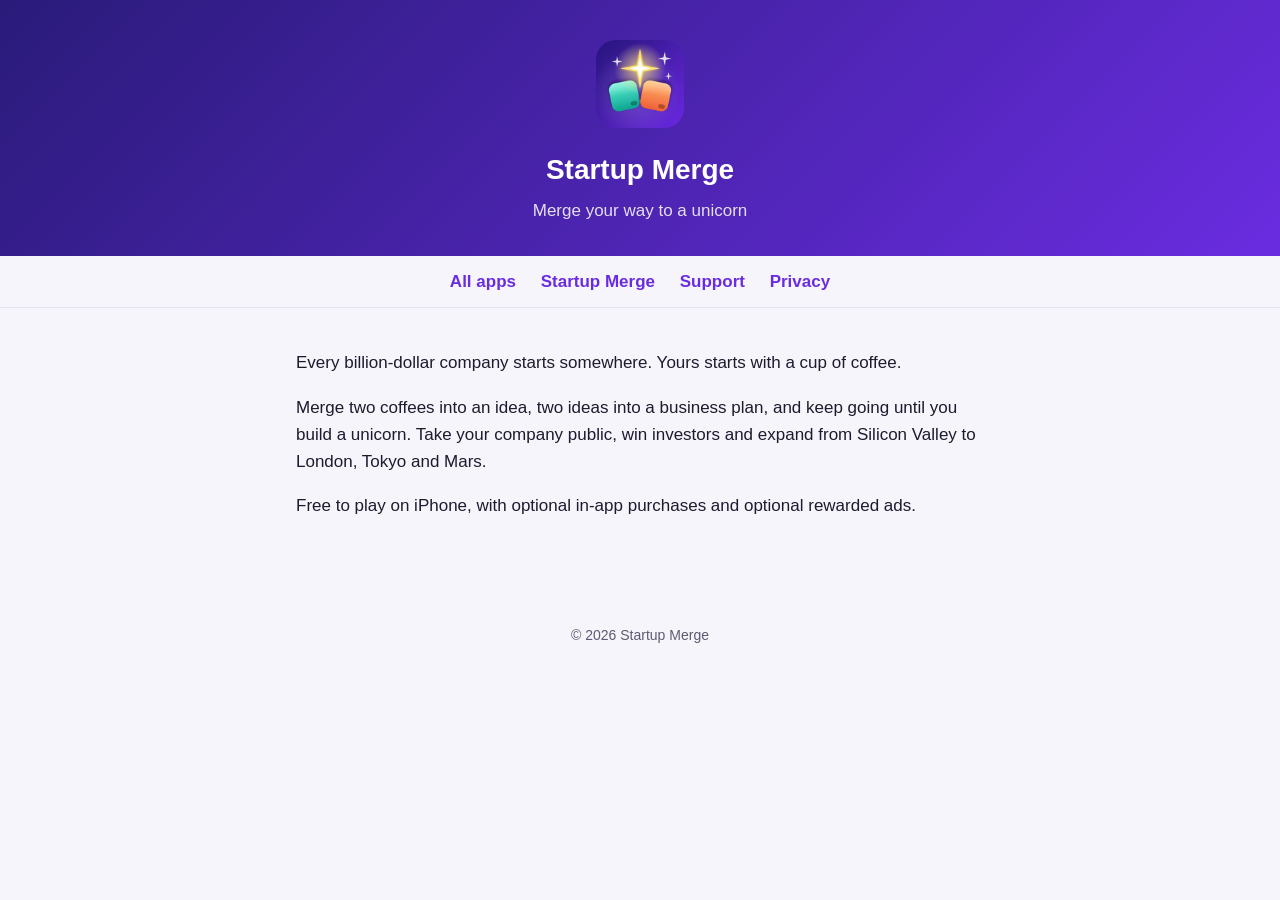
==== startup-merge/index.html @ a80f6d12 "Add support and privacy pages for Startup Merge Co-Authored-By: Claude Opus 5.5 <noreply@anthropic.c" ====
<!doctype html>
<html lang="en">
<head>
  <meta charset="utf-8">
  <meta name="viewport" content="width=device-width, initial-scale=1">
  <title>Startup Merge</title>
  <meta name="description" content="Merge your way from a cup of coffee to a billion-dollar unicorn, take your company public and expand to Mars.">
  <link rel="icon" href="icon.png">
  <link rel="stylesheet" href="../style.css">
</head>
<body>
  <header>
    <img src="icon.png" alt="Startup Merge app icon">
    <h1>Startup Merge</h1>
    <p>Merge your way to a unicorn</p>
  </header>
  <nav>
    <a href="../">All apps</a>
    <a href="index.html">Startup Merge</a>
    <a href="support.html">Support</a>
    <a href="privacy.html">Privacy</a>
  </nav>
  <main>
    <p>Every billion-dollar company starts somewhere. Yours starts with a cup of coffee.</p>
    <p>Merge two coffees into an idea, two ideas into a business plan, and keep going
    until you build a unicorn. Take your company public, win investors and expand from
    Silicon Valley to London, Tokyo and Mars.</p>
    <p>Free to play on iPhone, with optional in-app purchases and optional rewarded ads.</p>
  </main>
  <footer>© 2026 Startup Merge</footer>
</body>
</html>
---- style.css ----
:root {
  --bg: #f6f5fb;
  --card: #ffffff;
  --text: #1d1b2e;
  --muted: #5d5a73;
  --accent: #6a2ce0;
  --accent-dark: #2a1b7a;
  --line: #e4e1f0;
}

@media (prefers-color-scheme: dark) {
  :root {
    --bg: #13111f;
    --card: #1e1b30;
    --text: #f1effa;
    --muted: #aaa6c2;
    --accent: #a98bff;
    --line: #2e2a45;
  }
}

* { box-sizing: border-box; }

body {
  margin: 0;
  background: var(--bg);
  color: var(--text);
  font: 17px/1.6 -apple-system, BlinkMacSystemFont, "Segoe UI", Roboto, Helvetica, Arial, sans-serif;
}

header {
  background: linear-gradient(135deg, var(--accent-dark), #6a2ce0);
  color: #fff;
  padding: 40px 16px 32px;
  text-align: center;
}

header img { width: 88px; height: 88px; border-radius: 20px; }
header h1 { margin: 12px 0 4px; font-size: 28px; }
header p { margin: 0; opacity: 0.85; }

nav { text-align: center; padding: 12px 16px; border-bottom: 1px solid var(--line); }
nav a { margin: 0 10px; color: var(--accent); text-decoration: none; font-weight: 600; }

main {
  max-width: 720px;
  margin: 0 auto;
  padding: 24px 16px 64px;
}

h2 { margin-top: 36px; font-size: 22px; }
h3 { margin-top: 24px; font-size: 18px; }
a { color: var(--accent); }
.muted { color: var(--muted); }

.card {
  background: var(--card);
  border: 1px solid var(--line);
  border-radius: 16px;
  padding: 4px 20px;
  margin: 16px 0;
}

table { width: 100%; border-collapse: collapse; font-size: 15px; }
th, td { text-align: left; padding: 8px 6px; border-bottom: 1px solid var(--line); vertical-align: top; }

footer { text-align: center; color: var(--muted); font-size: 14px; padding: 24px 16px; }

.app-card {
  display: flex;
  gap: 16px;
  align-items: center;
  background: var(--card);
  border: 1px solid var(--line);
  border-radius: 16px;
  padding: 16px;
  margin: 16px 0;
}

.app-card img { width: 72px; height: 72px; border-radius: 16px; flex-shrink: 0; }
.app-card h2 { margin: 0; font-size: 20px; }
.app-card h2 a { color: var(--text); text-decoration: none; }
.app-card p { margin: 4px 0 0; }
.app-card .links a { margin-right: 14px; font-weight: 600; }
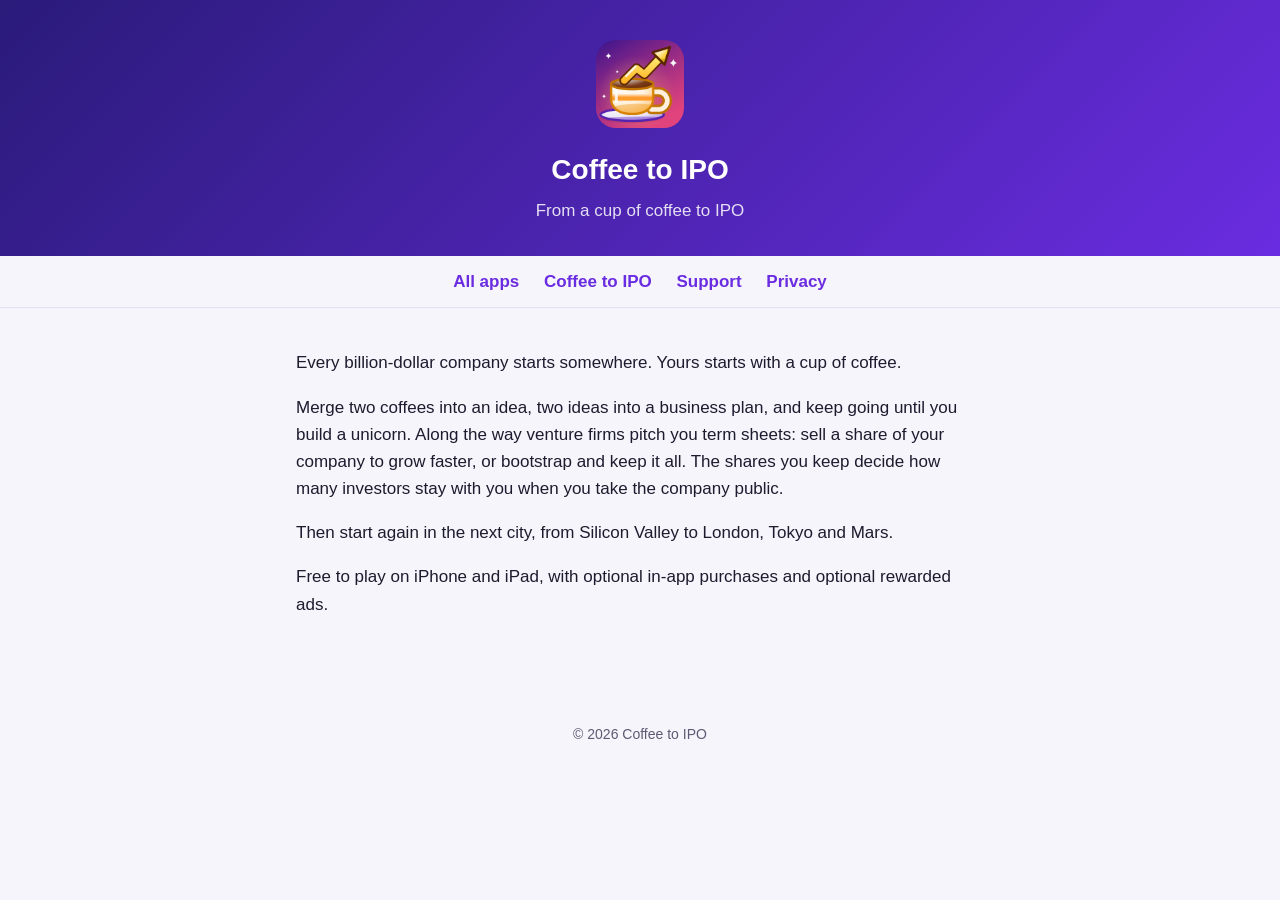
==== commit cb327ccd: "Rename Startup Merge to Coffee to IPO - Every page, the home card and the README use the new name an" ====
--- a/startup-merge/index.html
+++ b/startup-merge/index.html
@@ -3,30 +3,32 @@
 <head>
   <meta charset="utf-8">
   <meta name="viewport" content="width=device-width, initial-scale=1">
-  <title>Startup Merge</title>
-  <meta name="description" content="Merge your way from a cup of coffee to a billion-dollar unicorn, take your company public and expand to Mars.">
+  <title>Coffee to IPO</title>
+  <meta name="description" content="Build a startup from a cup of coffee, pitch venture firms, choose who owns your company and take it public.">
   <link rel="icon" href="icon.png">
   <link rel="stylesheet" href="../style.css">
 </head>
 <body>
   <header>
-    <img src="icon.png" alt="Startup Merge app icon">
-    <h1>Startup Merge</h1>
-    <p>Merge your way to a unicorn</p>
+    <img src="icon.png" alt="Coffee to IPO app icon">
+    <h1>Coffee to IPO</h1>
+    <p>From a cup of coffee to IPO</p>
   </header>
   <nav>
     <a href="../">All apps</a>
-    <a href="index.html">Startup Merge</a>
+    <a href="index.html">Coffee to IPO</a>
     <a href="support.html">Support</a>
     <a href="privacy.html">Privacy</a>
   </nav>
   <main>
     <p>Every billion-dollar company starts somewhere. Yours starts with a cup of coffee.</p>
     <p>Merge two coffees into an idea, two ideas into a business plan, and keep going
-    until you build a unicorn. Take your company public, win investors and expand from
-    Silicon Valley to London, Tokyo and Mars.</p>
-    <p>Free to play on iPhone, with optional in-app purchases and optional rewarded ads.</p>
+    until you build a unicorn. Along the way venture firms pitch you term sheets: sell a
+    share of your company to grow faster, or bootstrap and keep it all. The shares you keep
+    decide how many investors stay with you when you take the company public.</p>
+    <p>Then start again in the next city, from Silicon Valley to London, Tokyo and Mars.</p>
+    <p>Free to play on iPhone and iPad, with optional in-app purchases and optional rewarded ads.</p>
   </main>
-  <footer>© 2026 Startup Merge</footer>
+  <footer>© 2026 Coffee to IPO</footer>
 </body>
 </html>
